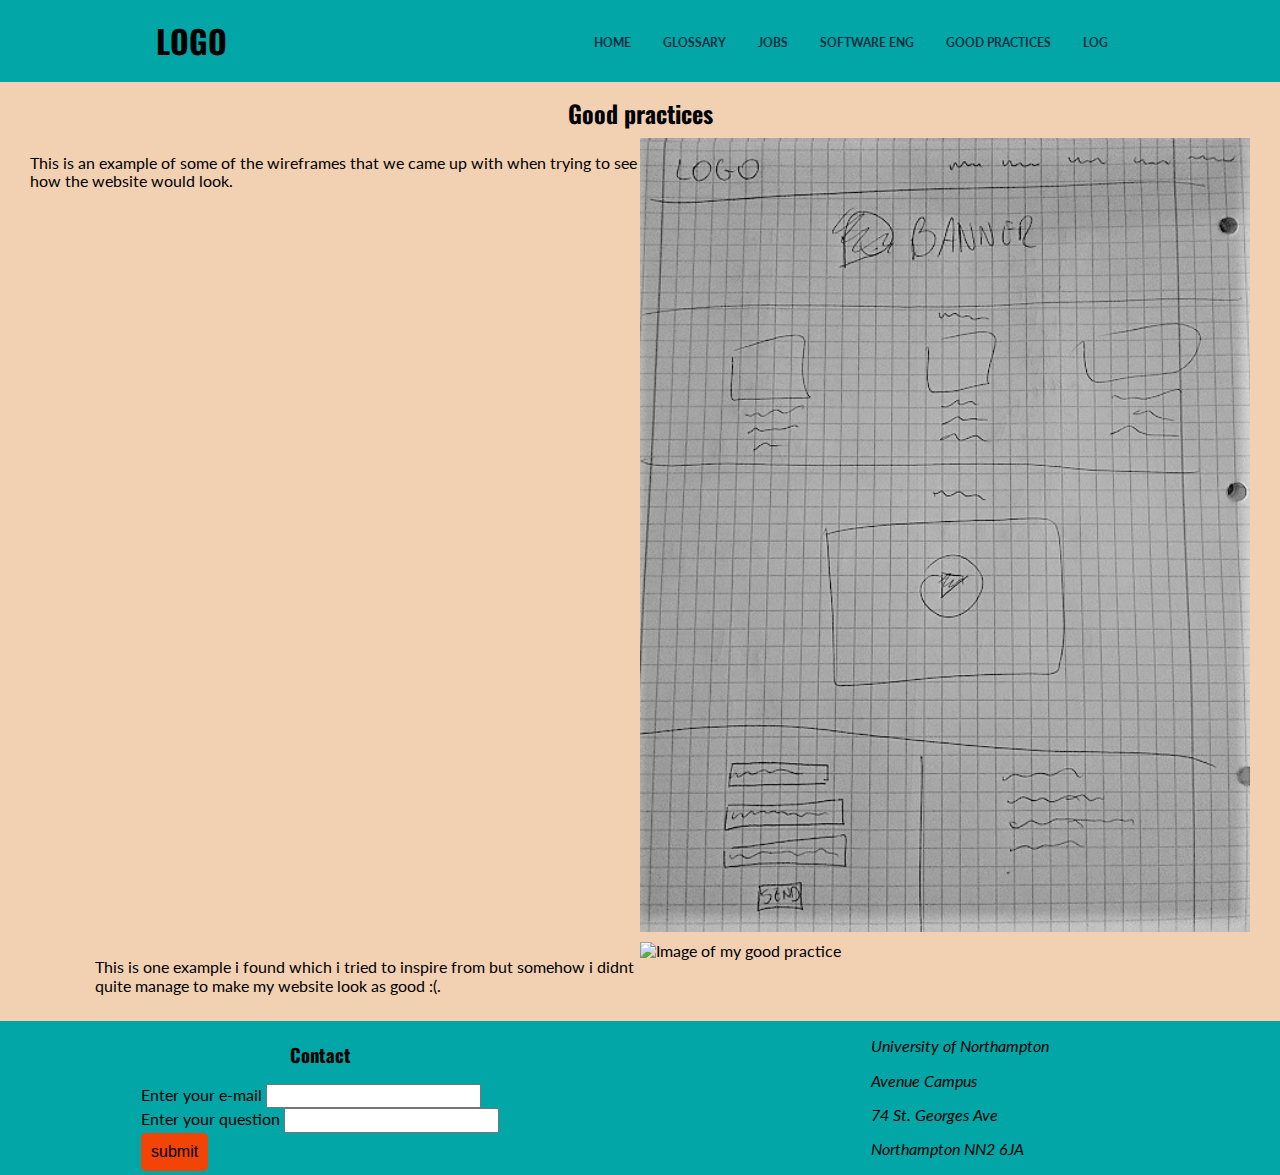
==== goodpractices.html @ 68848b01 "Add files via upload" ====
<!DOCTYPE html>
<html lang="en">
<head>
    <meta charset="UTF-8">
    <meta name="viewport" content="width=device-width, initial-scale=1.0">
    <meta http-equiv="X-UA-Compatible" content="ie=edge">
    <title>Alex's Assignment</title>
    <link rel="stylesheet" href="styles/normalised.css"> <!--this resets all the styles and makes it easier to write your onw-->
    <link href="https://fonts.googleapis.com/css?family=Lato|Oswald" rel="stylesheet">
    <link rel="stylesheet" href="styles/main.css">


</head>
<body>
    <header class="header">
        <div class="navbar-container">
            <h1 class="company">LOGO</h1>
            <nav class="navigation">
                <ul class="nav-ul">
                        <li class="nav-li"><a href="index.html">Home</a></li>
                        <li class="nav-li"><a href="glossary.html">Glossary</a></li>
                        <li class="nav-li"><a href="jobs.html">Jobs</a></li>
                        <li class="nav-li"><a href="softwareeng.html">Software Eng</a></li>
                        <li class="nav-li"><a href="goodpractices.html">Good Practices</a></li>
                        <li class="nav-li"><a href="log.html">Log</a></li>
                </ul>
            </nav>
        </div>
    </header>
    <main class="main">
        <h2 class="good-practice">Good practices</h2>
        <div class="good-practice-div">
            <div class="good-practice">
                <p class="text good-practice-child">This is an example of some of the wireframes that we came up with when trying to see how the website would look.</p>
                <img class="image good-practice-child" src="images/drawing.jpg" alt="Image of my good practice">
            </div>
            <div class="good-practice">
                <p class="text good-practice-child">This is one example i found which i tried to inspire from but somehow i didnt quite manage to make my website look as good :(.</p>
                <img class="image good-practice-child" src="images/example1.png" alt="Image of my good practice">
            </div>
        </div>
    </main>
    <footer class="footer">
        <div class="form footer-part">

        <h3 class="form-header">Contact</h3>
        <form>
            <label for="e-mail">
                Enter your e-mail
            </label>
            <input type="text" name="e-mail" required id="e-mail"><br>
            <label for="question">
                Enter your question
            </label>
            <input type="text" name="question" required id="question">
            <br>
            <input class="submit" name="submit" type="submit" value="submit">

        </form>
    </div>
    <div class="address footer-part">
        <address>
            <p>University of Northampton</p>
            <p>Avenue Campus</p>
            <p>74 St. Georges Ave</p>
            <p>Northampton NN2 6JA</p>
        </address>
    </div>


    </footer>



</body>
</html>
---- styles/normalised.css ----
/*! normalize.css v7.0.0 | MIT License | github.com/necolas/normalize.css */

/* Document
   ========================================================================== */

/**
 * 1. Correct the line height in all browsers.
 * 2. Prevent adjustments of font size after orientation changes in
 *    IE on Windows Phone and in iOS.
 */

 html {
    line-height: 1.15; /* 1 */
    -ms-text-size-adjust: 100%; /* 2 */
    -webkit-text-size-adjust: 100%; /* 2 */
  }
  
  /* Sections
     ========================================================================== */
  
  /**
   * Remove the margin in all browsers (opinionated).
   */
  
  body {
    margin: 0;
  }
  
  /**
   * Add the correct display in IE 9-.
   */
  
  article,
  aside,
  footer,
  header,
  nav,
  section {
    display: block;
  }
  
  /**
   * Correct the font size and margin on `h1` elements within `section` and
   * `article` contexts in Chrome, Firefox, and Safari.
   */
  
  h1 {
    font-size: 2em;
    margin: 0.67em 0;
  }
  
  /* Grouping content
     ========================================================================== */
  
  /**
   * Add the correct display in IE 9-.
   * 1. Add the correct display in IE.
   */
  
  figcaption,
  figure,
  main { /* 1 */
    display: block;
  }
  
  /**
   * Add the correct margin in IE 8.
   */
  
  figure {
    margin: 1em 40px;
  }
  
  /**
   * 1. Add the correct box sizing in Firefox.
   * 2. Show the overflow in Edge and IE.
   */
  
  hr {
    box-sizing: content-box; /* 1 */
    height: 0; /* 1 */
    overflow: visible; /* 2 */
  }
  
  /**
   * 1. Correct the inheritance and scaling of font size in all browsers.
   * 2. Correct the odd `em` font sizing in all browsers.
   */
  
  pre {
    font-family: monospace, monospace; /* 1 */
    font-size: 1em; /* 2 */
  }
  
  /* Text-level semantics
     ========================================================================== */
  
  /**
   * 1. Remove the gray background on active links in IE 10.
   * 2. Remove gaps in links underline in iOS 8+ and Safari 8+.
   */
  
  a {
    background-color: transparent; /* 1 */
    -webkit-text-decoration-skip: objects; /* 2 */
  }
  
  /**
   * 1. Remove the bottom border in Chrome 57- and Firefox 39-.
   * 2. Add the correct text decoration in Chrome, Edge, IE, Opera, and Safari.
   */
  
  abbr[title] {
    border-bottom: none; /* 1 */
    text-decoration: underline; /* 2 */
    text-decoration: underline dotted; /* 2 */
  }
  
  /**
   * Prevent the duplicate application of `bolder` by the next rule in Safari 6.
   */
  
  b,
  strong {
    font-weight: inherit;
  }
  
  /**
   * Add the correct font weight in Chrome, Edge, and Safari.
   */
  
  b,
  strong {
    font-weight: bolder;
  }
  
  /**
   * 1. Correct the inheritance and scaling of font size in all browsers.
   * 2. Correct the odd `em` font sizing in all browsers.
   */
  
  code,
  kbd,
  samp {
    font-family: monospace, monospace; /* 1 */
    font-size: 1em; /* 2 */
  }
  
  /**
   * Add the correct font style in Android 4.3-.
   */
  
  dfn {
    font-style: italic;
  }
  
  /**
   * Add the correct background and color in IE 9-.
   */
  
  mark {
    background-color: #ff0;
    color: #000;
  }
  
  /**
   * Add the correct font size in all browsers.
   */
  
  small {
    font-size: 80%;
  }
  
  /**
   * Prevent `sub` and `sup` elements from affecting the line height in
   * all browsers.
   */
  
  sub,
  sup {
    font-size: 75%;
    line-height: 0;
    position: relative;
    vertical-align: baseline;
  }
  
  sub {
    bottom: -0.25em;
  }
  
  sup {
    top: -0.5em;
  }
  
  /* Embedded content
     ========================================================================== */
  
  /**
   * Add the correct display in IE 9-.
   */
  
  audio,
  video {
    display: inline-block;
  }
  
  /**
   * Add the correct display in iOS 4-7.
   */
  
  audio:not([controls]) {
    display: none;
    height: 0;
  }
  
  /**
   * Remove the border on images inside links in IE 10-.
   */
  
  img {
    border-style: none;
  }
  
  /**
   * Hide the overflow in IE.
   */
  
  svg:not(:root) {
    overflow: hidden;
  }
  
  /* Forms
     ========================================================================== */
  
  /**
   * 1. Change the font styles in all browsers (opinionated).
   * 2. Remove the margin in Firefox and Safari.
   */
  
  button,
  input,
  optgroup,
  select,
  textarea {
    font-family: sans-serif; /* 1 */
    font-size: 100%; /* 1 */
    line-height: 1.15; /* 1 */
    margin: 0; /* 2 */
  }
  
  /**
   * Show the overflow in IE.
   * 1. Show the overflow in Edge.
   */
  
  button,
  input { /* 1 */
    overflow: visible;
  }
  
  /**
   * Remove the inheritance of text transform in Edge, Firefox, and IE.
   * 1. Remove the inheritance of text transform in Firefox.
   */
  
  button,
  select { /* 1 */
    text-transform: none;
  }
  
  /**
   * 1. Prevent a WebKit bug where (2) destroys native `audio` and `video`
   *    controls in Android 4.
   * 2. Correct the inability to style clickable types in iOS and Safari.
   */
  
  button,
  html [type="button"], /* 1 */
  [type="reset"],
  [type="submit"] {
    -webkit-appearance: button; /* 2 */
  }
  
  /**
   * Remove the inner border and padding in Firefox.
   */
  
  button::-moz-focus-inner,
  [type="button"]::-moz-focus-inner,
  [type="reset"]::-moz-focus-inner,
  [type="submit"]::-moz-focus-inner {
    border-style: none;
    padding: 0;
  }
  
  /**
   * Restore the focus styles unset by the previous rule.
   */
  
  button:-moz-focusring,
  [type="button"]:-moz-focusring,
  [type="reset"]:-moz-focusring,
  [type="submit"]:-moz-focusring {
    outline: 1px dotted ButtonText;
  }
  
  /**
   * Correct the padding in Firefox.
   */
  
  fieldset {
    padding: 0.35em 0.75em 0.625em;
  }
  
  /**
   * 1. Correct the text wrapping in Edge and IE.
   * 2. Correct the color inheritance from `fieldset` elements in IE.
   * 3. Remove the padding so developers are not caught out when they zero out
   *    `fieldset` elements in all browsers.
   */
  
  legend {
    box-sizing: border-box; /* 1 */
    color: inherit; /* 2 */
    display: table; /* 1 */
    max-width: 100%; /* 1 */
    padding: 0; /* 3 */
    white-space: normal; /* 1 */
  }
  
  /**
   * 1. Add the correct display in IE 9-.
   * 2. Add the correct vertical alignment in Chrome, Firefox, and Opera.
   */
  
  progress {
    display: inline-block; /* 1 */
    vertical-align: baseline; /* 2 */
  }
  
  /**
   * Remove the default vertical scrollbar in IE.
   */
  
  textarea {
    overflow: auto;
  }
  
  /**
   * 1. Add the correct box sizing in IE 10-.
   * 2. Remove the padding in IE 10-.
   */
  
  [type="checkbox"],
  [type="radio"] {
    box-sizing: border-box; /* 1 */
    padding: 0; /* 2 */
  }
  
  /**
   * Correct the cursor style of increment and decrement buttons in Chrome.
   */
  
  [type="number"]::-webkit-inner-spin-button,
  [type="number"]::-webkit-outer-spin-button {
    height: auto;
  }
  
  /**
   * 1. Correct the odd appearance in Chrome and Safari.
   * 2. Correct the outline style in Safari.
   */
  
  [type="search"] {
    -webkit-appearance: textfield; /* 1 */
    outline-offset: -2px; /* 2 */
  }
  
  /**
   * Remove the inner padding and cancel buttons in Chrome and Safari on macOS.
   */
  
  [type="search"]::-webkit-search-cancel-button,
  [type="search"]::-webkit-search-decoration {
    -webkit-appearance: none;
  }
  
  /**
   * 1. Correct the inability to style clickable types in iOS and Safari.
   * 2. Change font properties to `inherit` in Safari.
   */
  
  ::-webkit-file-upload-button {
    -webkit-appearance: button; /* 1 */
    font: inherit; /* 2 */
  }
  
  /* Interactive
     ========================================================================== */
  
  /*
   * Add the correct display in IE 9-.
   * 1. Add the correct display in Edge, IE, and Firefox.
   */
  
  details, /* 1 */
  menu {
    display: block;
  }
  
  /*
   * Add the correct display in all browsers.
   */
  
  summary {
    display: list-item;
  }
  
  /* Scripting
     ========================================================================== */
  
  /**
   * Add the correct display in IE 9-.
   */
  
  canvas {
    display: inline-block;
  }
  
  /**
   * Add the correct display in IE.
   */
  
  template {
    display: none;
  }
  
  /* Hidden
     ========================================================================== */
  
  /**
   * Add the correct display in IE 10-.
   */
  
  [hidden] {
    display: none;
  }
---- styles/main.css ----
body {
    font-family: 'Lato', sans-serif;
}

h1,h2,h3,h4,h5,h6 {
    font-family: 'Oswald', sans-serif;
}

.header{
}

.main{
    background: #F2D1B3;
}

.footer{
    background: #03a6a6;
    
}

/*home practice page*/

.navbar-container{
    display: flex;
    background: #03a6a6;
    justify-content: space-around;
    align-items: center;
    margin: 0 auto;
    position: fixed;
    top: 0;
    left: 0;
    width: 100%;
}

.nav-ul{
    display: flex;
    justify-content: center;
    align-items: center;
    flex-wrap: wrap;
}

.nav-li{
    padding: 1em;
    list-style-type: none;
    flex: 1 1 auto;
}

.nav-li a{
    text-decoration: none;
    text-transform: uppercase;
    color: white;
    color: #012e40;
    font-weight: bold;
    font-size: 12px;
}

.nav-li a:hover {
    color: #f24150;
}

.banner {
    background: url("../images/banner.jpeg");
    background-size: cover;
    min-height: 300px;
    display: flex;
    justify-content: center;
    align-items: center;
}

.banner-text {
    display: flex;
    padding-top: 60px;
    max-width: 1100px;
    text-align: left;
    flex-direction: column;
    font-size: 30px;
    font-weight: bold;
    color: #F2D1B3;
}

.team-section {
    display: flex;
    flex-direction: column;
    align-items: center;
}

.team-section h2 {
    font-family: 'Oswald', sans-serif;
}

.members-container {
    display: flex;
    justify-content: center;
   
}

.members {
    display: flex;
    justify-content: space-between;
    flex-wrap: wrap;
}

.member {
    display: flex;
    flex-direction: column;
    align-items: center;
    flex: 1 1 200px;
}


.video-section {
    display: flex;
    flex-direction: column;
    align-items: center;
    background: #D9ECF2;
}

.video-section h2 {
    font-family: 'Oswald', sans-serif;
}

.video {
    width: 50vw;
    height: auto;
    min-height: 300px;
}

.video video {
    width: 100%;
    height: 100%;
}

.footer{
    display: flex;
    flex-wrap: wrap;

}

.footer-part{
    flex: 1 1 500px;
    display: flex;
    justify-content: center;
    align-items: center;
}

.form{
    display: flex;
    flex-direction: column;
    justify-content: center;

}

.form-header {
    font-family: 'Oswald', sans-serif;
}

input.submit {
    padding: 10px;
    background: #F24405;
    border: none;
    border-radius: 5px;
    cursor: pointer;
}

input.submit:hover {
    background: #03a6a6;
}

@media all and (max-width: 768px){
    .nav-li {
        padding: 5px;
    }
}



/*glossary page*/

h2.glossary {
    padding-top: 80px;
    text-align: center;
}

.definitions {
    display: flex;
    justify-content: center;
    flex-wrap: wrap;
    padding-left: 30px;
    padding-right: 30px;

}

.definition {
    flex: 1 1 300px;
    display: flex;
    flex-direction: column;
    justify-content: center;
    align-items: center;
    margin: 15px;
}

.definition-name {
    color: #F24405;
}






/*jobs comparison page*/


h2.jobs {
    padding-top: 80px;
    text-align: center;
}

.jobs {
    display: flex;
    justify-content: center;
    flex-wrap: wrap;
    padding-left: 30px;
    padding-right: 30px;

}

.job {
    flex: 1 1 300px;
    display: flex;
    flex-direction: column;
    justify-content: center;
    align-items: center;
    margin: 15px;
}

.job-name {
    color: #F24405;
}



/*log page*/


h2.log {
    padding-top: 80px;
    text-align: center;
}

.log {
    display: flex;
    justify-content: center;
    flex-wrap: wrap;
    padding-left: 30px;
    padding-right: 30px;
}

.log-child {
    flex: 1 1 250px;
}

.log .text {
    display: flex;
    justify-content: center;
    margin: 15px;
}

.validation-div{
    display: flex;
    flex-direction: column;
    justify-content: center;
    align-items: center;
}

.validation-image {
    display: flex;
    justify-content: center;
    align-items: center;
    margin: 10px;
}



/*my course page*/


h2.specialisation {
    text-align: center;
    padding: 0;
    margin: 0;
}

.specialisation-div {
    display: flex;
    justify-content: center;
    flex-direction: column;
    flex-wrap: wrap;
    padding-left: 30px;
    padding-right: 30px;
}

.banner-specialisation {
    background: url("../images/specialisation.jpeg");
    background-size: cover;
    min-height: 400px;
    display: flex;
    justify-content: center;
    align-items: center;
}






/*good practice page*/

h2.good-practice {
    padding-top: 80px;
    text-align: center;
}

.good-practice-div {
    display: flex;
    justify-content: center;
    flex-direction: column;
    align-items: center;
    padding-left: 30px;
    padding-right: 30px;
}

.good-practice {
    display: flex;
    flex-wrap: wrap;
    justify-content: center;
    margin-bottom: 10px;
}

.good-practice-child {
    flex: 1 1 250px;
}
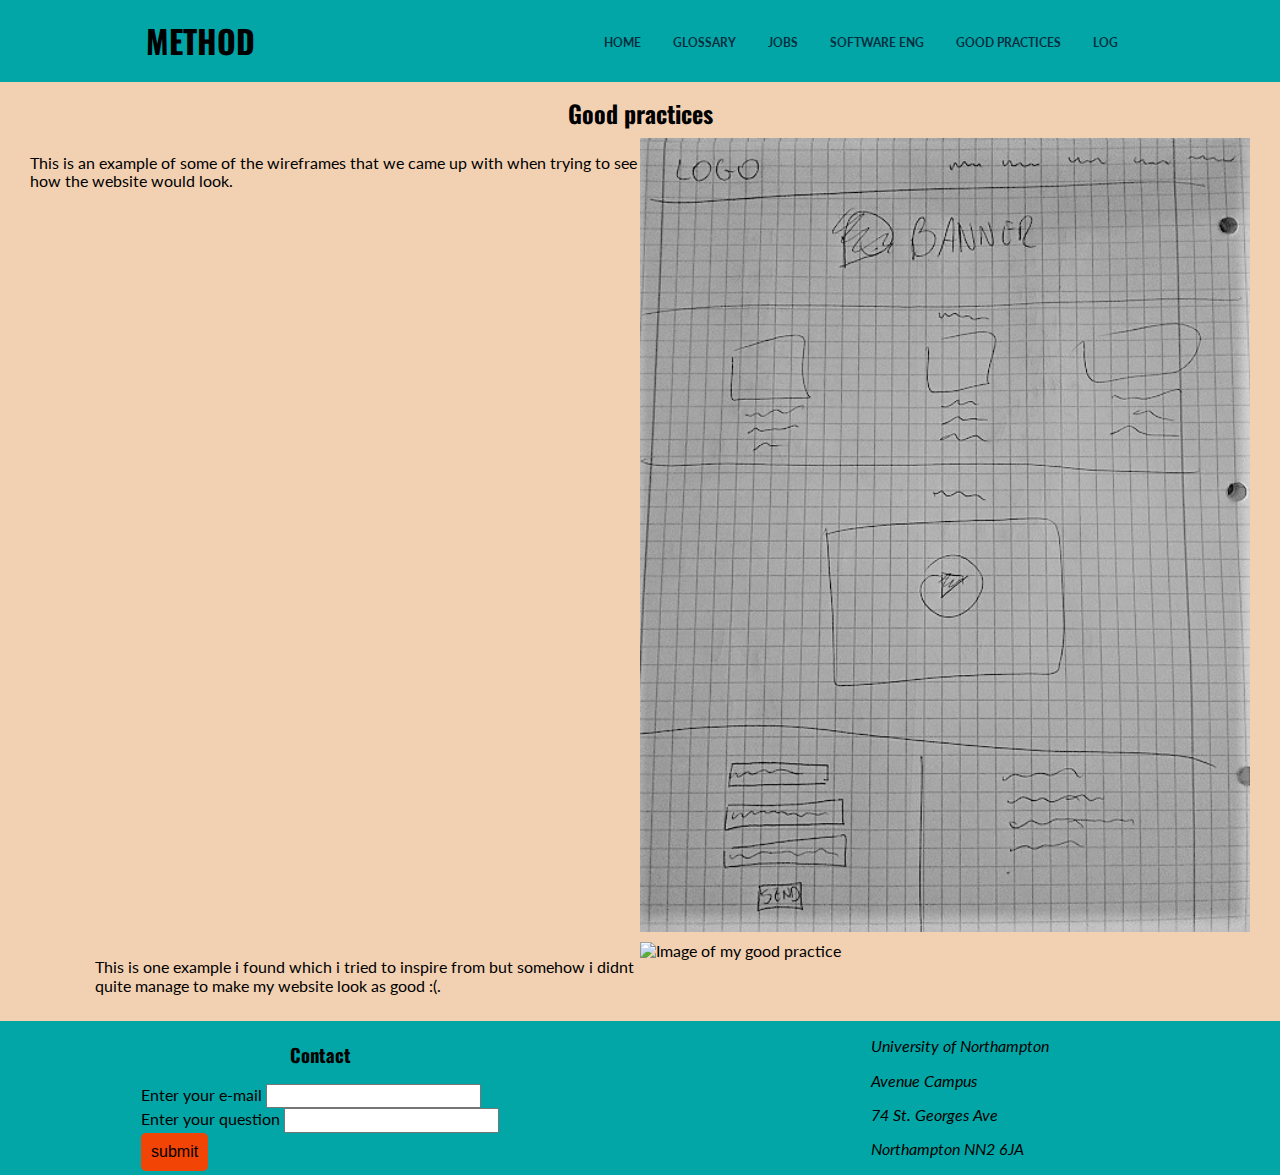
==== commit 9a0f198b: "Update goodpractices.html" ====
--- a/goodpractices.html
+++ b/goodpractices.html
@@ -14,7 +14,7 @@
 <body>
     <header class="header">
         <div class="navbar-container">
-            <h1 class="company">LOGO</h1>
+            <h1 class="company">METHOD</h1>
             <nav class="navigation">
                 <ul class="nav-ul">
                         <li class="nav-li"><a href="index.html">Home</a></li>
@@ -73,4 +73,4 @@
 
 
 </body>
-</html>+</html>
